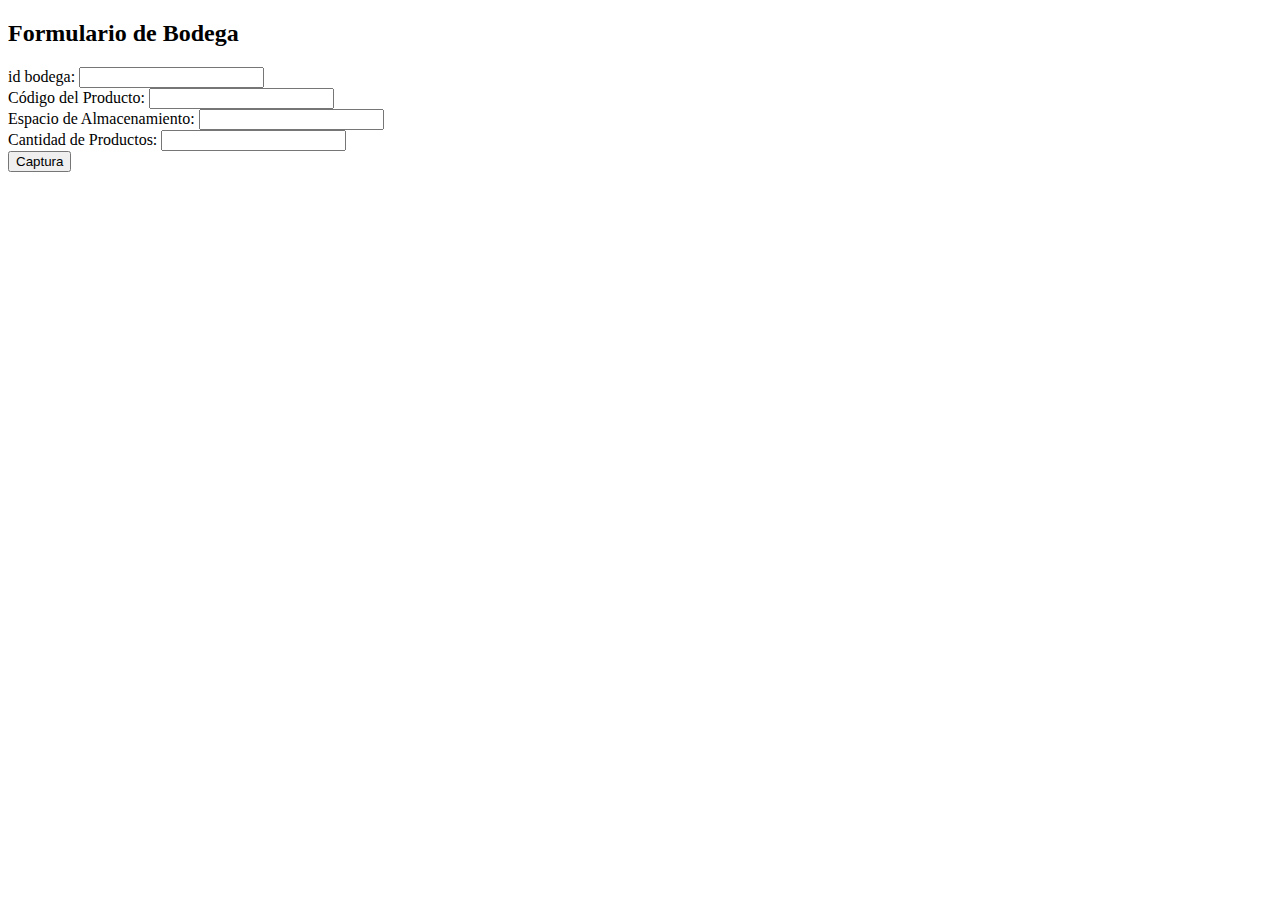
==== Formulario_bodega.html @ 1b48dcc8 "Creacion de formularios y script.php" ====
<!DOCTYPE html>
<html lang="es">
<head>
    <meta charset="UTF-8">
    <meta name="viewport" content="width=device-width, initial-scale=1.0">
    <title>Formulario de Bodega</title>
</head>
<body>

    <h2>Formulario de Bodega</h2>

    <form action="bodega.php" method="post">
        <label for="id_bodega">id bodega:</label>
        <input type="number" id="id_bodega" name="id_bodega" required><br>

        <label for="codigo_producto">Código del Producto:</label>
        <input type="text" id="codigo_producto" name="codigo_producto" required><br>

        <label for="espacio_almacenamiento">Espacio de Almacenamiento:</label>
        <input type="text" id="espacio_almacenamiento" name="espacio_almacenamiento" required><br>

        <label for="cantidad">Cantidad de Productos:</label>
        <input type="text" id="cantidad" name="cantidad" required><br>

        <button type="submit" name="Captura"> Captura</button>
    </form>

</body>
</html>
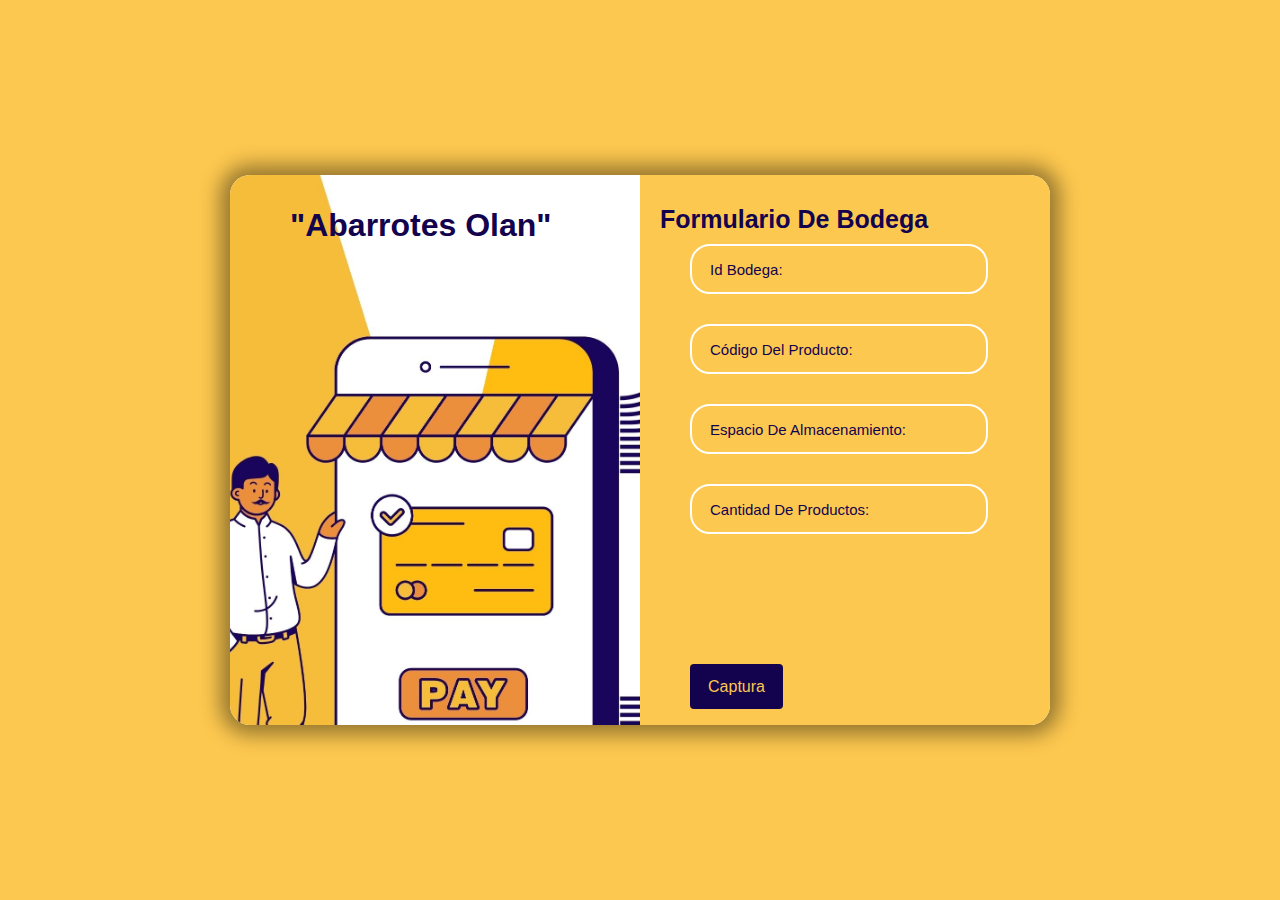
==== commit 2f415759: "diseño de los formularios" ====
--- a/Formulario_bodega.html
+++ b/Formulario_bodega.html
@@ -1,29 +1,71 @@
 <!DOCTYPE html>
 <html lang="es">
+
 <head>
     <meta charset="UTF-8">
     <meta name="viewport" content="width=device-width, initial-scale=1.0">
     <title>Formulario de Bodega</title>
+    <link rel="stylesheet" href="estilos.css">
 </head>
+
 <body>
 
-    <h2>Formulario de Bodega</h2>
+    <div class="container">
 
-    <form action="bodega.php" method="post">
-        <label for="id_bodega">id bodega:</label>
-        <input type="number" id="id_bodega" name="id_bodega" required><br>
 
-        <label for="codigo_producto">Código del Producto:</label>
-        <input type="text" id="codigo_producto" name="codigo_producto" required><br>
 
-        <label for="espacio_almacenamiento">Espacio de Almacenamiento:</label>
-        <input type="text" id="espacio_almacenamiento" name="espacio_almacenamiento" required><br>
+        <div class="item">
 
-        <label for="cantidad">Cantidad de Productos:</label>
-        <input type="text" id="cantidad" name="cantidad" required><br>
+            <div class="contact">
 
-        <button type="submit" name="Captura"> Captura</button>
-    </form>
+                <div class="first-text"></div>
+                <h3>"Abarrotes Olan"</h3>
+            </div>
+
+            <div class="submit-form">
+                <h4 class="third-text text">Formulario de bodega</h4>
+                <form action="bodega.php" method="post">
+
+                    <div class="input-box">
+                        <input type="number" class="input" id="id_bodega" name="id_bodega" required><br>
+                        <label for="id_bodega">id bodega:</label>
+                    </div>
+
+                    <div class="input-box">
+                        <input type="text" class="input" id="codigo_producto" name="codigo_producto" required><br>
+                        <label for="codigo_producto">Código del Producto:</label>
+                    </div>
+
+                    <div class="input-box">
+                        <input type="text" class="input" id="espacio_almacenamiento" name="espacio_almacenamiento" required><br>    
+                        <label for="espacio_almacenamiento">Espacio de Almacenamiento:</label>
+                    </div>
+
+                    <div class="input-box">
+                        <input type="text" class="input" id="cantidad" name="cantidad" required><br>
+                        <label for="cantidad">Cantidad de Productos:</label>
+                    </div>
+                    
+
+                    <button type="submit"  class="btn" name="Captura"> Captura</button>
+                </form>
+            </div>
+
+
+
+            <div class="submit-form"></div>
+
+
+        </div>
+    </div>
+
+    <div class="formulario">
+
+    </div>
+
+
+
 
 </body>
-</html>
+
+</html>--- a/estilos.css
+++ b/estilos.css
@@ -0,0 +1,209 @@
+@import url('https://fonts.googleapis.com/css2?family=Josefin+Sans&family=Roboto+Slab:wght@500&display=swap');
+
+
+
+:root{
+    --amarillo:#fdc84f;
+}
+
+*{
+    margin:0; padding: 0;
+    box-sizing: border-box;
+    font-family: Verdana, Geneva, Tahoma, sans-serif;
+    outline: none;border: none;
+    text-decoration: none;
+    text-transform: capitalize;
+    transition: .2s linear;
+}
+
+
+body{
+    display: flex;
+    justify-content: center;
+    align-items: center;
+    min-height: 100vh;
+    
+}
+
+form {
+    padding: 0 50px;
+    height: 100%;
+    width: 100%;
+    overflow: hidden;
+   
+}
+
+.input-box{
+    height: 50px;
+    width: 80%;
+    margin: 30px 0;
+    position: relative;
+}
+
+.input{
+    width: 120%;
+    height: 100%;
+    background: transparent;
+    border: 2px solid #fff;
+    border-radius: 20px;
+    outline: none;
+    padding-left: 10px;
+    color: #13034e;
+    font-size: 16px;
+}
+
+.input-box label{
+    position: absolute;
+    top: 50%;
+    left: 10px;
+    padding-left: 10px;
+    transform: translateY(-50%);
+    font-size: 15px;
+    font-weight: 500;
+    color: #13034e;
+    transition: .3s;
+}
+
+.input-box .input:focus ~ label,
+.input-box .input:valid ~ label{
+    top: -1px;
+    left: 10px;
+    background: #fdc84f;
+    font-weight: 500;
+    font-size: 12px;
+    padding: 5px;
+}
+
+.third-text{
+    font-size: 25px;
+    position: relative;
+    top: 20px;
+    left: 20px;
+    padding-top: 10px;
+    color: #13034e;
+}
+
+.container{
+    position: relative;
+    width: 100%;
+    height: 100vh;
+    background: var(--amarillo);
+    display: flex;
+    justify-content: center;
+    align-items: center;
+    
+}
+
+.item{
+    width: 100%;
+    height: 550px;
+    max-width: 820px;
+    background-color: #fff;
+    border-radius: 20px;
+    box-shadow: 0 0 20px 10px rgba(0,0,0,.4);
+    overflow: hidden;
+    grid-template-columns: repeat(2, 1fr);
+    display: grid;
+    z-index: 1000;
+}
+
+.contact{
+    display: flex;
+
+    min-height: 100vh;
+    background: url(imag/nuevo.jpg)no-repeat;  
+    background-size: cover;
+    background-position: center;
+}
+
+.contact h3{
+    font-size: 2rem;
+    color:#13034e;
+    margin: 0 .5rem;
+    padding: 2rem;
+}
+
+.contact span{
+ 
+
+    font-size: 3.5rem;
+    color: #19055b;
+    padding: 1rem 0;
+    line-height: 1.5;
+}
+
+.submit-form{
+    background: var(--amarillo);
+}
+
+.first-text{
+    padding-left: 20px;
+    padding-top: 20px;
+    font-size: 35px;
+    color: #fff;
+    font-weight: 600;
+    text-transform: capitalize;
+}
+
+.imagen{
+    height: 350px;
+    width: 300px;
+}
+
+
+.btn{
+    position: relative;
+    top: 100px;
+    background: #13034e;
+    outline: none;
+    border: none;
+    border-radius: 4px;
+    height: 45px;
+    width: 30%;
+    font-size: 16px;
+    color: #fdc84f;
+    cursor: pointer;
+    font-weight: 500;
+}
+
+
+
+
+
+@media(max-width:850px){
+    .item{
+        grid-template-columns: 1fr;
+    }
+    .contact{
+        display: none;
+    }
+    .text{
+        font-size: 40px;
+        text-align: center;
+    }
+
+    .btn{
+        width: 25%;
+        height: 40px;
+        font-size: 12px;
+    }
+}
+
+@media(max-width:480px){
+    .item{
+        grid-template-columns: 1fr;
+    }
+    .contact{
+        display: none;
+    }
+    .text{
+        font-size: 20px;
+        text-align: center;
+    }
+
+    .btn{
+        width: 20%;
+        height: 40px;
+        font-size: 12px;
+    }
+}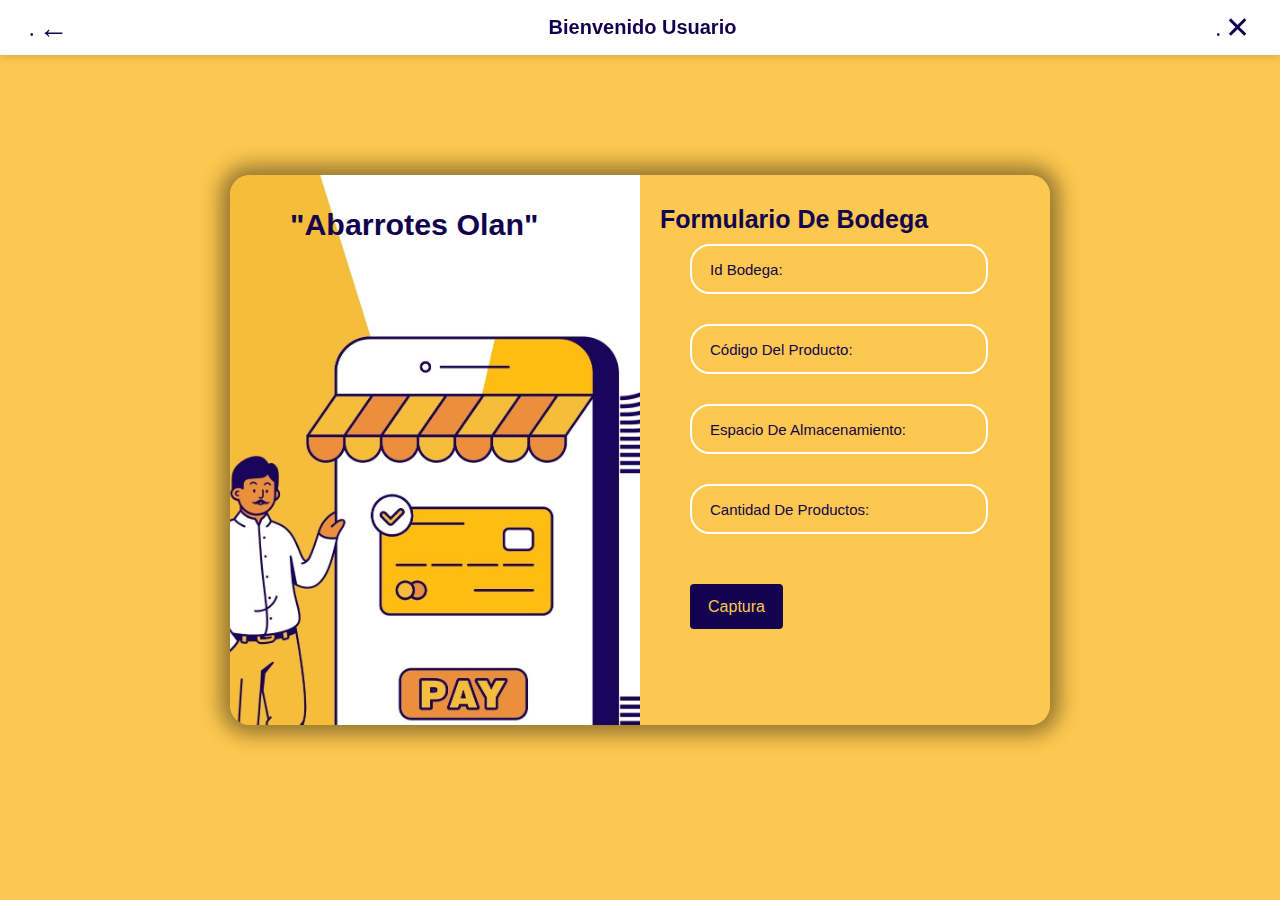
==== commit b7cc325e: "Pagina terminada" ====
--- a/Formulario_bodega.html
+++ b/Formulario_bodega.html
@@ -5,50 +5,62 @@
     <meta charset="UTF-8">
     <meta name="viewport" content="width=device-width, initial-scale=1.0">
     <title>Formulario de Bodega</title>
-    <link rel="stylesheet" href="estilos.css">
+    <link rel="stylesheet" href="https://cdnjs.cloudflare.com/ajax/libs/font-awesome/5.15.2/css/all.min.css">
+
+    <link rel="stylesheet" href="estilosnormal.css">
 </head>
 
 <body>
 
+    <div class="barra">
+        <a href="TodosFor.html"><span class="icono regresar">&#8592;</span></a>
+        <h2>Bienvenido Usuario</h2>
+        <a href="indexx.html"><span class="icono salir">&#10005;</span></a>
+    </div>
+
+    
+
     <div class="container">
-
-
-
         <div class="item">
 
             <div class="contact">
+                
 
                 <div class="first-text"></div>
                 <h3>"Abarrotes Olan"</h3>
             </div>
 
             <div class="submit-form">
+                
                 <h4 class="third-text text">Formulario de bodega</h4>
                 <form action="bodega.php" method="post">
 
                     <div class="input-box">
-                        <input type="number" class="input" id="id_bodega" name="id_bodega" required><br>
+                        <input type="number" class="input" id="id_bodega" name="id_bodega" required>
                         <label for="id_bodega">id bodega:</label>
                     </div>
 
                     <div class="input-box">
-                        <input type="text" class="input" id="codigo_producto" name="codigo_producto" required><br>
+                        <input type="text" class="input" id="codigo_producto" name="codigo_producto" required>
                         <label for="codigo_producto">Código del Producto:</label>
                     </div>
 
                     <div class="input-box">
-                        <input type="text" class="input" id="espacio_almacenamiento" name="espacio_almacenamiento" required><br>    
+                        <input type="text" class="input" id="espacio_almacenamiento" name="espacio_almacenamiento" required>   
                         <label for="espacio_almacenamiento">Espacio de Almacenamiento:</label>
                     </div>
 
                     <div class="input-box">
-                        <input type="text" class="input" id="cantidad" name="cantidad" required><br>
+                        <input type="text" class="input" id="cantidad" name="cantidad" required>
                         <label for="cantidad">Cantidad de Productos:</label>
                     </div>
                     
 
                     <button type="submit"  class="btn" name="Captura"> Captura</button>
                 </form>
+
+                <a href="#" class="logout-icon"><i class="fas fa-sign-out-alt"></i> Salir</a>
+
             </div>
 
 
@@ -59,10 +71,6 @@
         </div>
     </div>
 
-    <div class="formulario">
-
-    </div>
-
 
 
 
--- a/estilosnormal.css
+++ b/estilosnormal.css
@@ -0,0 +1,279 @@
+@import url('https://fonts.googleapis.com/css2?family=Josefin+Sans&family=Roboto+Slab:wght@500&display=swap');
+
+
+
+:root{
+    --amarillo:#fdc84f;
+}
+
+*{
+    margin:0; padding: 0;
+    box-sizing: border-box;
+    font-family: Verdana, Geneva, Tahoma, sans-serif;
+    outline: none;border: none;
+    text-decoration: none;
+    text-transform: capitalize;
+    transition: .2s linear;
+}
+
+
+body{
+    display: flex;
+    justify-content: center;
+    align-items: center;
+    min-height: 100vh;
+    
+}
+
+form {
+    padding: 0 50px;
+    height: 100%;
+    width: 100%;
+    overflow: hidden;
+    
+    
+}
+
+
+
+
+
+.submit-form:hover {
+    max-height: 100%; /* Al pasar el ratón sobre el formulario, muestra el contenido completo */
+}
+
+
+.input-box{
+    height: 50px;
+    width: 80%;
+    margin: 30px 0;
+    position: relative;
+}
+
+.input{
+    width: 120%;
+    height: 100%;
+    background: transparent;
+    border: 2px solid #fff;
+    border-radius: 20px;
+    outline: none;
+    padding-left: 10px;
+    color: #13034e;
+    font-size: 16px;
+}
+
+.input-box label{
+    position: absolute;
+    top: 50%;
+    left: 10px;
+    padding-left: 10px;
+    transform: translateY(-50%);
+    font-size: 15px;
+    font-weight: 500;
+    color: #13034e;
+    transition: .3s;
+}
+
+.input-box .input:focus ~ label,
+.input-box .input:valid ~ label{
+    top: -1px;
+    left: 10px;
+    background: #fdc84f;
+    font-weight: 500;
+    font-size: 12px;
+    padding: 5px;
+}
+
+.third-text{
+    font-size: 25px;
+    position: relative;
+    top: 20px;
+    left: 20px;
+    padding-top: 10px;
+    color: #13034e;
+}
+
+.container{
+    position: relative;
+    width: 100%;
+    height: 100vh;
+    background: var(--amarillo);
+    display: flex;
+    justify-content: center;
+    align-items: center;
+    overflow-y: auto; 
+    margin: auto;
+
+
+
+}
+
+
+
+.item{
+    width: 100%;
+    height: 550px;
+    max-width: 820px;
+    background-color: #fdc84f;
+    border-radius: 20px;
+    box-shadow: 0 0 20px 10px rgba(0,0,0,.4);
+    overflow: hidden;
+    grid-template-columns: repeat(2, 1fr);
+    display: grid;
+    z-index: 1000;
+
+}
+
+.contact{
+    display: flex;
+
+    min-height: 100vh;
+    background: url(imag/nuevo.jpg)no-repeat;  
+    background-size: cover;
+    background-position: center;
+}
+
+.contact h3{
+    font-size: 1.9rem;
+    color:#13034e;
+    margin: 0 .5rem;
+    padding: 2rem;
+}
+
+.contact span{
+ 
+
+    font-size: 3.5rem;
+    color: #19055b;
+    padding: 1rem 0;
+    line-height: 1.5;
+}
+
+.submit-form{
+    background: var(--amarillo);
+}
+
+.first-text{
+    padding-left: 20px;
+    padding-top: 20px;
+    font-size: 35px;
+    color: #fff;
+    font-weight: 600;
+    text-transform: capitalize;
+}
+
+.imagen{
+    height: 350px;
+    width: 300px;
+}
+
+
+.btn{
+    background: #13034e;
+    outline: none;
+    border: none;
+    border-radius: 4px;
+    height: 45px;
+    width: 30%;
+    font-size: 16px;
+    color: #fdc84f;
+    cursor: pointer;
+    font-weight: 500;
+    margin-top: 20px; 
+}
+
+.barra {
+    display: flex;
+    justify-content: space-between;
+    align-items: center;
+    background-color: #fff;
+    color: #13034e;
+    padding: 10px 20px;
+    position: fixed;
+    top: 0;
+    left: 0;
+    width: 100%;
+    z-index: 1000;
+    box-shadow: 0 0 10px rgba(0, 0, 0, 0.2);
+}
+
+.barra h2 {
+    font-size: 20px;
+    margin: 0;
+}
+
+.icono {
+    font-size: 30px;
+    cursor: pointer;
+    color: #13034e;
+}
+
+.regresar,
+.salir {
+    margin: 0 10px;
+    transition: color 0.3s;
+}
+
+.regresar:hover,
+.salir:hover {
+    color: #fff; /* Cambia el color al pasar el mouse sobre los iconos */
+}
+
+.regresar::before,
+.salir::before {
+    content: '\2022'; /* Añade un pequeño círculo antes de los iconos */
+    font-size: 10px;
+    margin-right: 5px;
+}
+
+.regresar::before {
+    color: #13034e;
+}
+
+.salir::before {
+    color: #13034e;
+}
+
+
+
+
+
+
+@media(max-width:850px){
+    .item{
+        grid-template-columns: 1fr;
+    }
+    .contact{
+        display: none;
+    }
+    .text{
+        font-size: 40px;
+        text-align: center;
+    }
+
+    .btn{
+        width: 25%;
+        height: 40px;
+        font-size: 12px;
+    }
+}
+
+@media(max-width:480px){
+    .item{
+        grid-template-columns: 1fr;
+    }
+    .contact{
+        display: none;
+    }
+    .text{
+        font-size: 20px;
+        text-align: center;
+    }
+
+    .btn{
+        width: 20%;
+        height: 40px;
+        font-size: 12px;
+    }
+}
+
